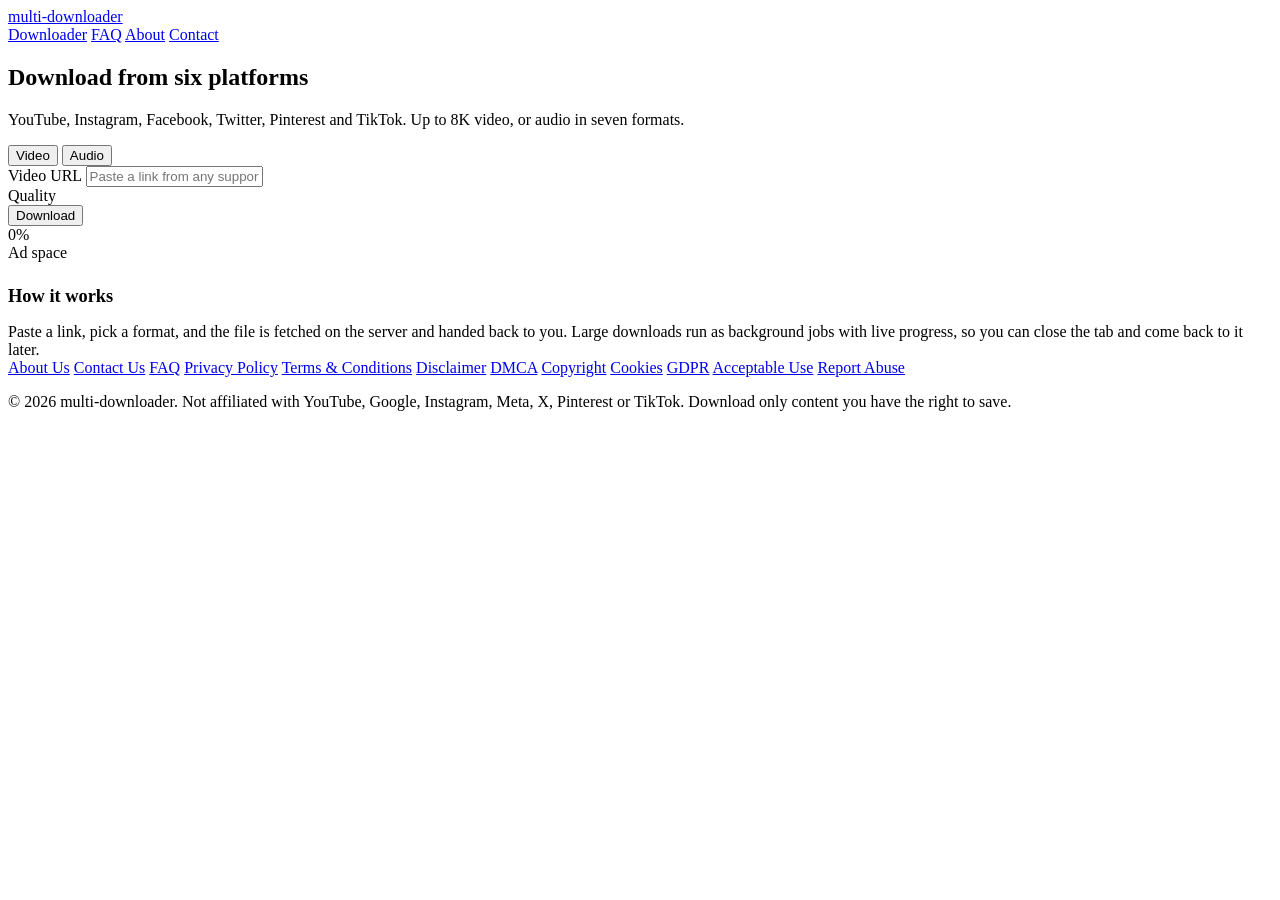
==== frontend/index.html @ e580024c "Add multi-platform frontend, nginx edge config, and download reliability fixes Frontend: - Platform-" ====
<!DOCTYPE html>
<html lang="en">
<head>
<meta charset="utf-8">
<meta name="viewport" content="width=device-width, initial-scale=1">
<title>Multi-Downloader — Fast Video &amp; Audio Downloads</title>
<meta name="description" content="Download video and audio from YouTube, Instagram, Facebook, Twitter, Pinterest and TikTok. Up to 8K, seven audio formats.">
<link rel="icon" href="/assets/favicon.ico">
<link rel="stylesheet" href="/assets/style.css">
</head>
<body>

<header class="site">
  <div class="inner">
    <a class="brand" href="/"><span class="dot"></span>multi-downloader</a>
    <nav class="site">
      <a href="/">Downloader</a>
      <a href="/faq.html">FAQ</a>
      <a href="/about.html">About</a>
      <a href="/contact.html">Contact</a>
    </nav>
  </div>
</header>

<main class="container">

  <section class="hero">
    <h1>Download from six platforms</h1>
    <p>YouTube, Instagram, Facebook, Twitter, Pinterest and TikTok. Up to 8K video, or audio in seven formats.</p>
  </section>

  <div class="platform-strip" id="platform-strip" aria-label="Supported platforms"></div>

  <div class="card">
    <div class="toggle" id="mode-toggle">
      <button type="button" data-mode="video" class="active">Video</button>
      <button type="button" data-mode="audio">Audio</button>
    </div>

    <div class="field">
      <label for="url">Video URL <span class="badge" id="platform-badge"></span></label>
      <input type="text" id="url" placeholder="Paste a link from any supported platform…" autocomplete="off" spellcheck="false">
    </div>

    <div class="notice" id="platform-note"></div>

    <div class="field">
      <label id="mode-label">Quality</label>
      <div class="quality-grid" id="options"></div>
    </div>

    <div class="extras" id="extras"></div>

    <button class="btn-primary" id="submit" type="button">Download</button>

    <div class="alert" id="alert"></div>

    <div class="progress-wrap" id="progress">
      <div class="progress-title" id="progress-title"></div>
      <div class="bar"><div class="fill" id="fill"></div></div>
      <div class="progress-meta">
        <span id="pct">0%</span>
        <span id="speed"></span>
        <span id="eta"></span>
      </div>
      <a class="download-link" id="download-link" style="display:none" href="#">Download file</a>
    </div>
  </div>

  <div class="ad-slot">Ad space</div>

  <div class="card" style="margin-top:24px">
    <h2 style="margin-top:0;font-size:1.15rem">How it works</h2>
    <p style="color:var(--muted);margin-bottom:0">
      Paste a link, pick a format, and the file is fetched on the server and handed
      back to you. Large downloads run as background jobs with live progress, so you
      can close the tab and come back to it later.
    </p>
  </div>

</main>

<footer class="site">
  <div class="container">
    <div class="links">
      <a href="/about.html">About Us</a>
      <a href="/contact.html">Contact Us</a>
      <a href="/faq.html">FAQ</a>
      <a href="/privacy.html">Privacy Policy</a>
      <a href="/terms.html">Terms &amp; Conditions</a>
      <a href="/disclaimer.html">Disclaimer</a>
      <a href="/dmca.html">DMCA</a>
      <a href="/copyright.html">Copyright</a>
      <a href="/cookies.html">Cookies</a>
      <a href="/gdpr.html">GDPR</a>
      <a href="/acceptable-use.html">Acceptable Use</a>
      <a href="/report-abuse.html">Report Abuse</a>
    </div>
    <p>&copy; 2026 multi-downloader. Not affiliated with YouTube, Google, Instagram, Meta, X, Pinterest or TikTok. Download only content you have the right to save.</p>
  </div>
</footer>

<script src="/assets/app.js"></script>
</body>
</html>
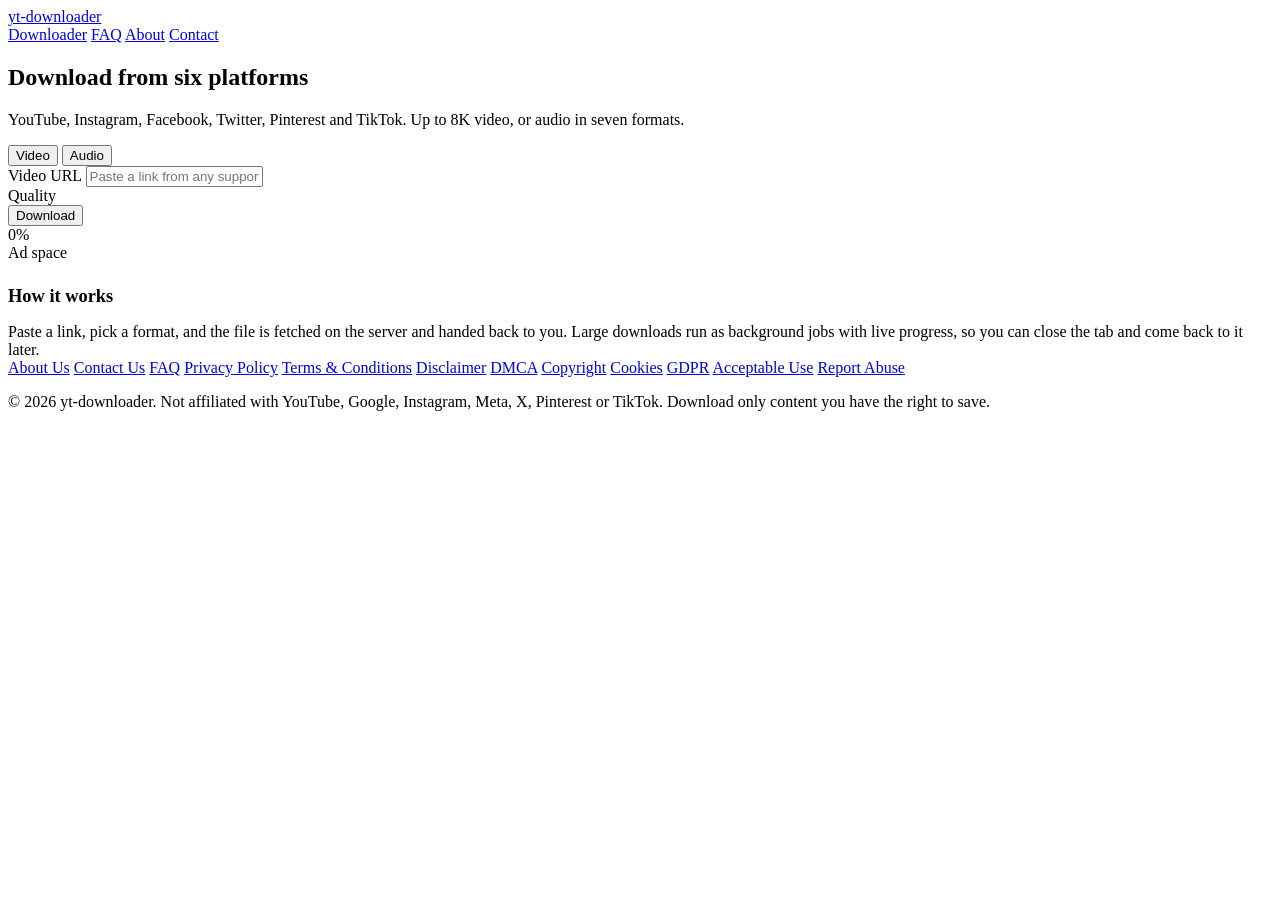
==== commit 42cd5dd1: "Rename to YT Downloader and add SEO essentials Naming: - Renamed the project from multi-downloader t" ====
--- a/frontend/index.html
+++ b/frontend/index.html
@@ -3,16 +3,36 @@
 <head>
 <meta charset="utf-8">
 <meta name="viewport" content="width=device-width, initial-scale=1">
-<title>Multi-Downloader — Fast Video &amp; Audio Downloads</title>
+<title>YT Downloader — Fast Video &amp; Audio Downloads</title>
 <meta name="description" content="Download video and audio from YouTube, Instagram, Facebook, Twitter, Pinterest and TikTok. Up to 8K, seven audio formats.">
+<meta name="theme-color" content="#111318">
+<link rel="canonical" href="https://example.com/">
+<meta property="og:type" content="website">
+<meta property="og:title" content="YT Downloader — Fast Video &amp; Audio Downloads">
+<meta property="og:description" content="Download video and audio from six platforms. Up to 8K, seven audio formats.">
+<meta property="og:url" content="https://example.com/">
+<meta name="twitter:card" content="summary_large_image">
+<meta name="twitter:title" content="YT Downloader — Fast Video &amp; Audio Downloads">
+<meta name="twitter:description" content="Download video and audio from six platforms. Up to 8K, seven audio formats.">
 <link rel="icon" href="/assets/favicon.ico">
 <link rel="stylesheet" href="/assets/style.css">
+<script type="application/ld+json">
+{
+  "@context": "https://schema.org",
+  "@type": "WebApplication",
+  "name": "YT Downloader",
+  "applicationCategory": "MultimediaApplication",
+  "operatingSystem": "Any",
+  "description": "Download video and audio from YouTube, Instagram, Facebook, Twitter, Pinterest and TikTok.",
+  "offers": { "@type": "Offer", "price": "0", "priceCurrency": "USD" }
+}
+</script>
 </head>
 <body>
 
 <header class="site">
   <div class="inner">
-    <a class="brand" href="/"><span class="dot"></span>multi-downloader</a>
+    <a class="brand" href="/"><span class="dot"></span>yt-downloader</a>
     <nav class="site">
       <a href="/">Downloader</a>
       <a href="/faq.html">FAQ</a>
@@ -96,7 +116,7 @@
       <a href="/acceptable-use.html">Acceptable Use</a>
       <a href="/report-abuse.html">Report Abuse</a>
     </div>
-    <p>&copy; 2026 multi-downloader. Not affiliated with YouTube, Google, Instagram, Meta, X, Pinterest or TikTok. Download only content you have the right to save.</p>
+    <p>&copy; 2026 yt-downloader. Not affiliated with YouTube, Google, Instagram, Meta, X, Pinterest or TikTok. Download only content you have the right to save.</p>
   </div>
 </footer>
 
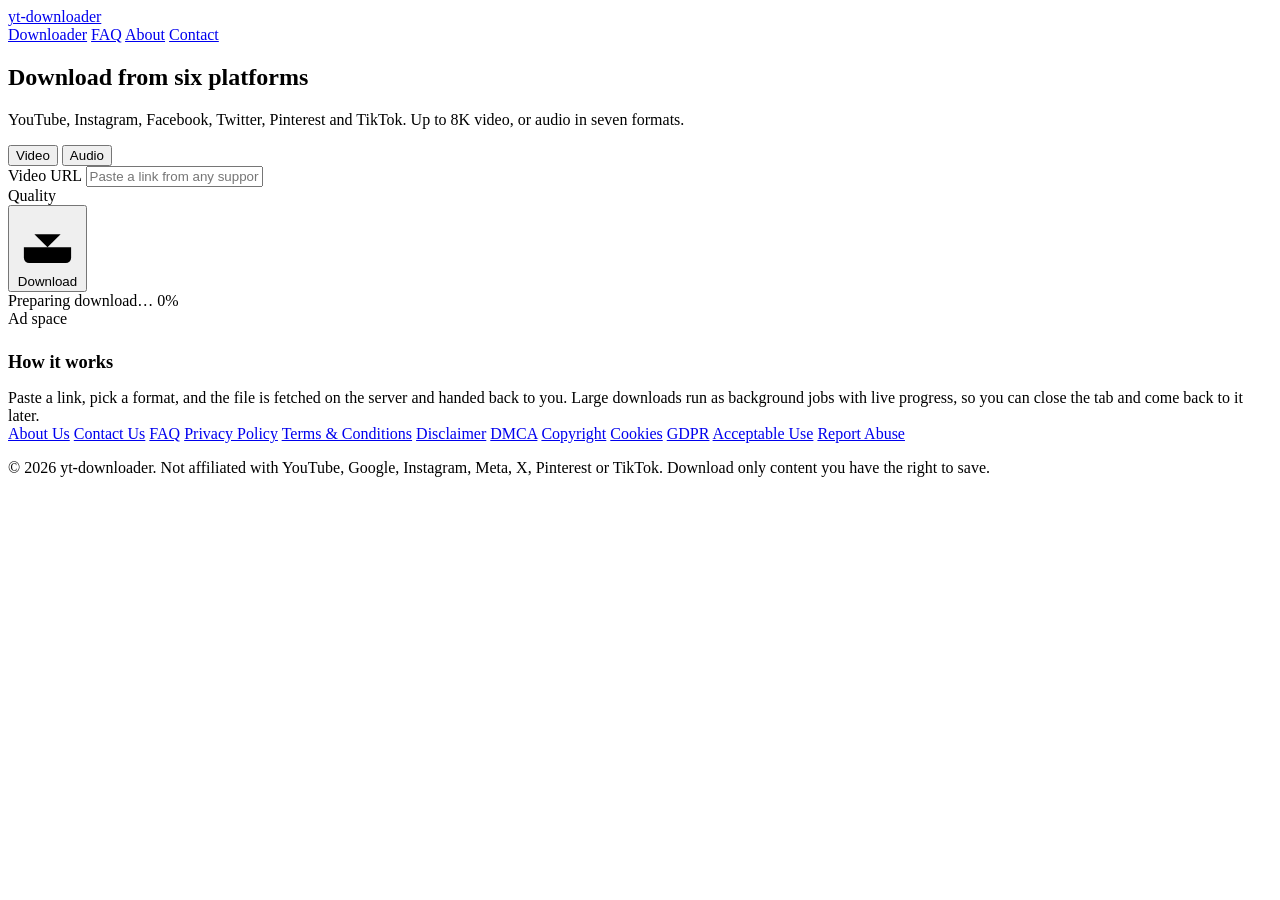
==== commit ee17e9d4: "Give the frontend a design system and rework the progress bar The UI worked but read as a wireframe:" ====
--- a/frontend/index.html
+++ b/frontend/index.html
@@ -45,7 +45,7 @@
 <main class="container">
 
   <section class="hero">
-    <h1>Download from six platforms</h1>
+    <h1>Download from <span class="grad">six platforms</span></h1>
     <p>YouTube, Instagram, Facebook, Twitter, Pinterest and TikTok. Up to 8K video, or audio in seven formats.</p>
   </section>
 
@@ -67,19 +67,29 @@
     <div class="field">
       <label id="mode-label">Quality</label>
       <div class="quality-grid" id="options"></div>
+      <div class="empty-state" id="empty-state" hidden>
+        <svg class="icon" viewBox="0 0 24 24" aria-hidden="true"><path d="M10 13a5 5 0 0 0 7.54.54l3-3a5 5 0 0 0-7.07-7.07l-1.72 1.71"/><path d="M14 11a5 5 0 0 0-7.54-.54l-3 3a5 5 0 0 0 7.07 7.07l1.71-1.71"/></svg>
+        <p>Paste a link above to choose a quality.</p>
+      </div>
     </div>
 
     <div class="extras" id="extras"></div>
 
-    <button class="btn-primary" id="submit" type="button">Download</button>
+    <button class="btn-primary" id="submit" type="button">
+      <svg class="icon" viewBox="0 0 24 24" aria-hidden="true"><path d="M21 15v4a2 2 0 0 1-2 2H5a2 2 0 0 1-2-2v-4"/><path d="M7 10l5 5 5-5"/><path d="M12 15V3"/></svg>
+      Download
+    </button>
 
     <div class="alert" id="alert"></div>
 
     <div class="progress-wrap" id="progress">
+      <div class="progress-head">
+        <span class="progress-status" id="progress-status">Preparing download…</span>
+        <span class="progress-pct" id="pct">0%</span>
+      </div>
       <div class="progress-title" id="progress-title"></div>
       <div class="bar"><div class="fill" id="fill"></div></div>
       <div class="progress-meta">
-        <span id="pct">0%</span>
         <span id="speed"></span>
         <span id="eta"></span>
       </div>
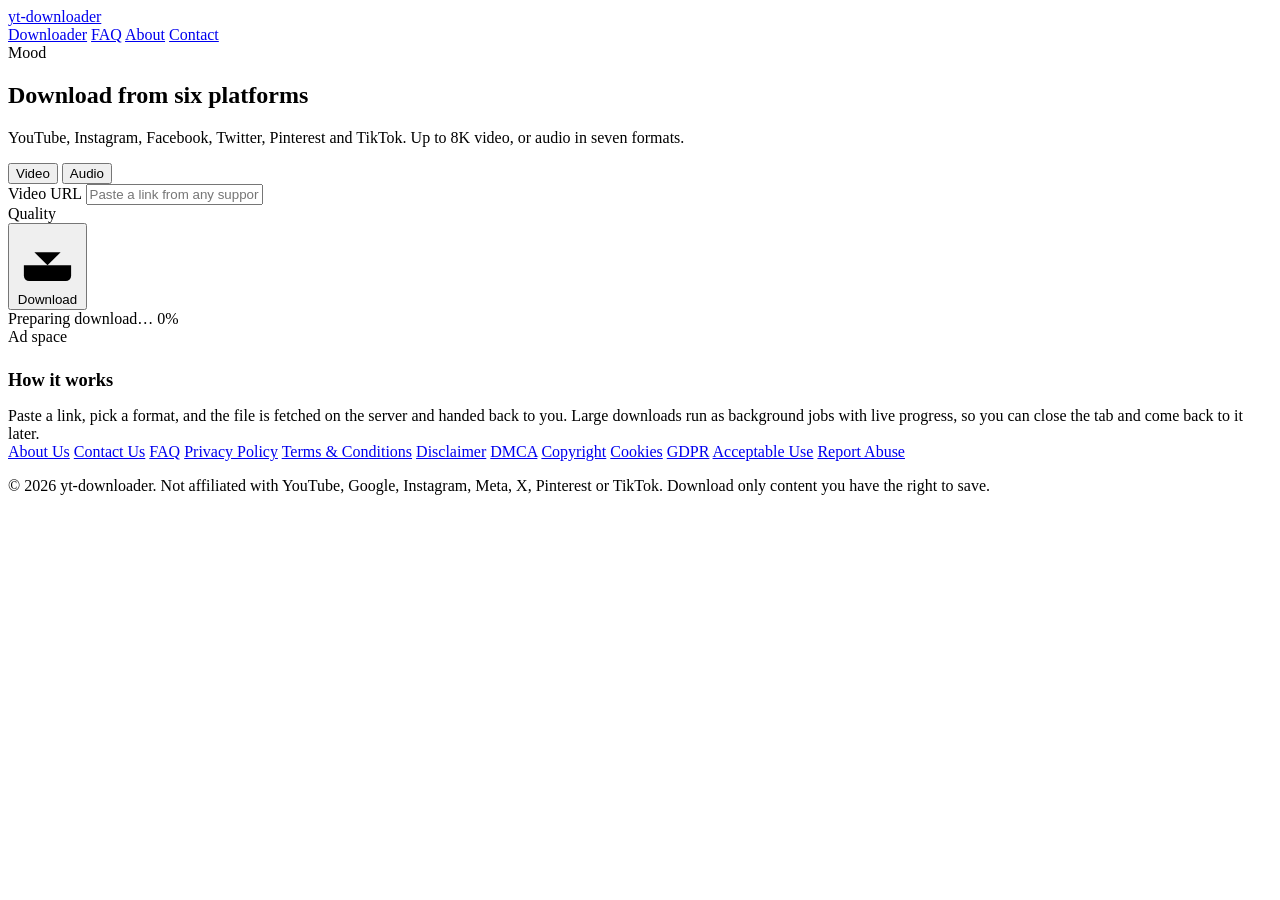
==== commit 1d9cb8b7: "Make the accent colour selectable across three palettes The accent was a single hardcoded sky blue. " ====
--- a/frontend/index.html
+++ b/frontend/index.html
@@ -16,6 +16,8 @@
 <meta name="twitter:description" content="Download video and audio from six platforms. Up to 8K, seven audio formats.">
 <link rel="icon" href="/assets/favicon.ico">
 <link rel="stylesheet" href="/assets/style.css">
+<script>/* palette before first paint, so there is no flash of the wrong accent */try{var t=localStorage.getItem("ytdl-accent");if(t==="serenity"||t==="cerulean"||t==="tiffany"){document.documentElement.setAttribute("data-theme",t);}}catch(e){}</script>
+<script src="/assets/theme.js" defer></script>
 <script type="application/ld+json">
 {
   "@context": "https://schema.org",
@@ -39,6 +41,10 @@
       <a href="/about.html">About</a>
       <a href="/contact.html">Contact</a>
     </nav>
+    <div class="mood" data-mood>
+      <span class="mood-label">Mood</span>
+      <div class="mood-swatches" role="group" aria-label="Accent colour"></div>
+    </div>
   </div>
 </header>
 
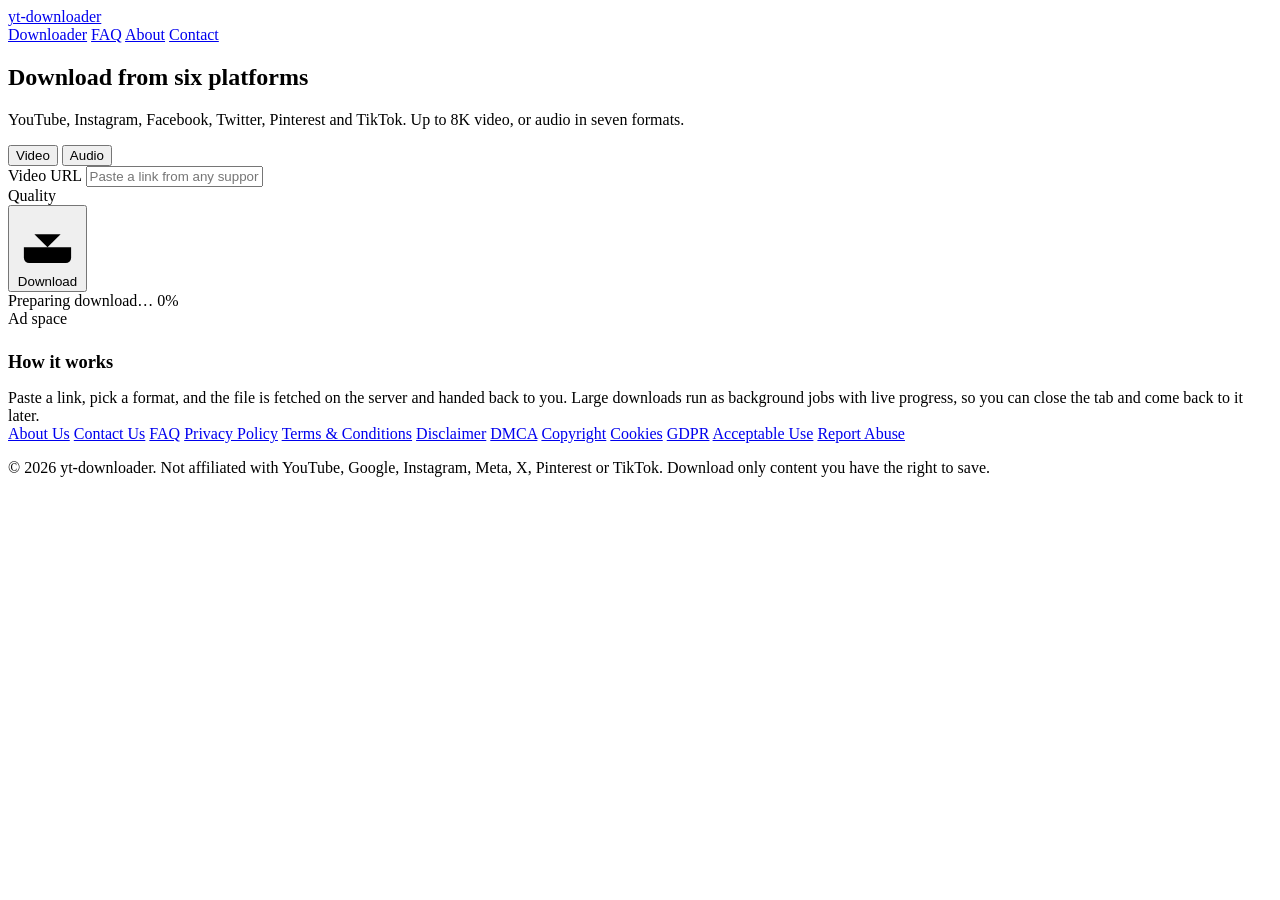
==== commit 32e31f10: "Move the accent picker to the footer and add a light/dark toggle The accent switcher was a segmented" ====
--- a/frontend/index.html
+++ b/frontend/index.html
@@ -16,7 +16,7 @@
 <meta name="twitter:description" content="Download video and audio from six platforms. Up to 8K, seven audio formats.">
 <link rel="icon" href="/assets/favicon.ico">
 <link rel="stylesheet" href="/assets/style.css">
-<script>/* palette before first paint, so there is no flash of the wrong accent */try{var t=localStorage.getItem("ytdl-accent");if(t==="serenity"||t==="cerulean"||t==="tiffany"){document.documentElement.setAttribute("data-theme",t);}}catch(e){}</script>
+<script>/* appearance before first paint, so there is no flash of the wrong accent or mode */try{var t=localStorage.getItem("ytdl-accent");if(t==="serenity"||t==="cerulean"||t==="tiffany"){document.documentElement.setAttribute("data-theme",t);}var m=localStorage.getItem("ytdl-mode");if(m!=="dark"&&m!=="light"){m=window.matchMedia&&window.matchMedia("(prefers-color-scheme: light)").matches?"light":"dark";}document.documentElement.setAttribute("data-mode",m);}catch(e){}</script>
 <script src="/assets/theme.js" defer></script>
 <script type="application/ld+json">
 {
@@ -41,10 +41,7 @@
       <a href="/about.html">About</a>
       <a href="/contact.html">Contact</a>
     </nav>
-    <div class="mood" data-mood>
-      <span class="mood-label">Mood</span>
-      <div class="mood-swatches" role="group" aria-label="Accent colour"></div>
-    </div>
+    <div class="mode-mount" data-mode-mount></div>
   </div>
 </header>
 
@@ -118,6 +115,9 @@
 
 <footer class="site">
   <div class="container">
+    <div class="mood" data-mood>
+      <div class="mood-options" data-mood-options></div>
+    </div>
     <div class="links">
       <a href="/about.html">About Us</a>
       <a href="/contact.html">Contact Us</a>
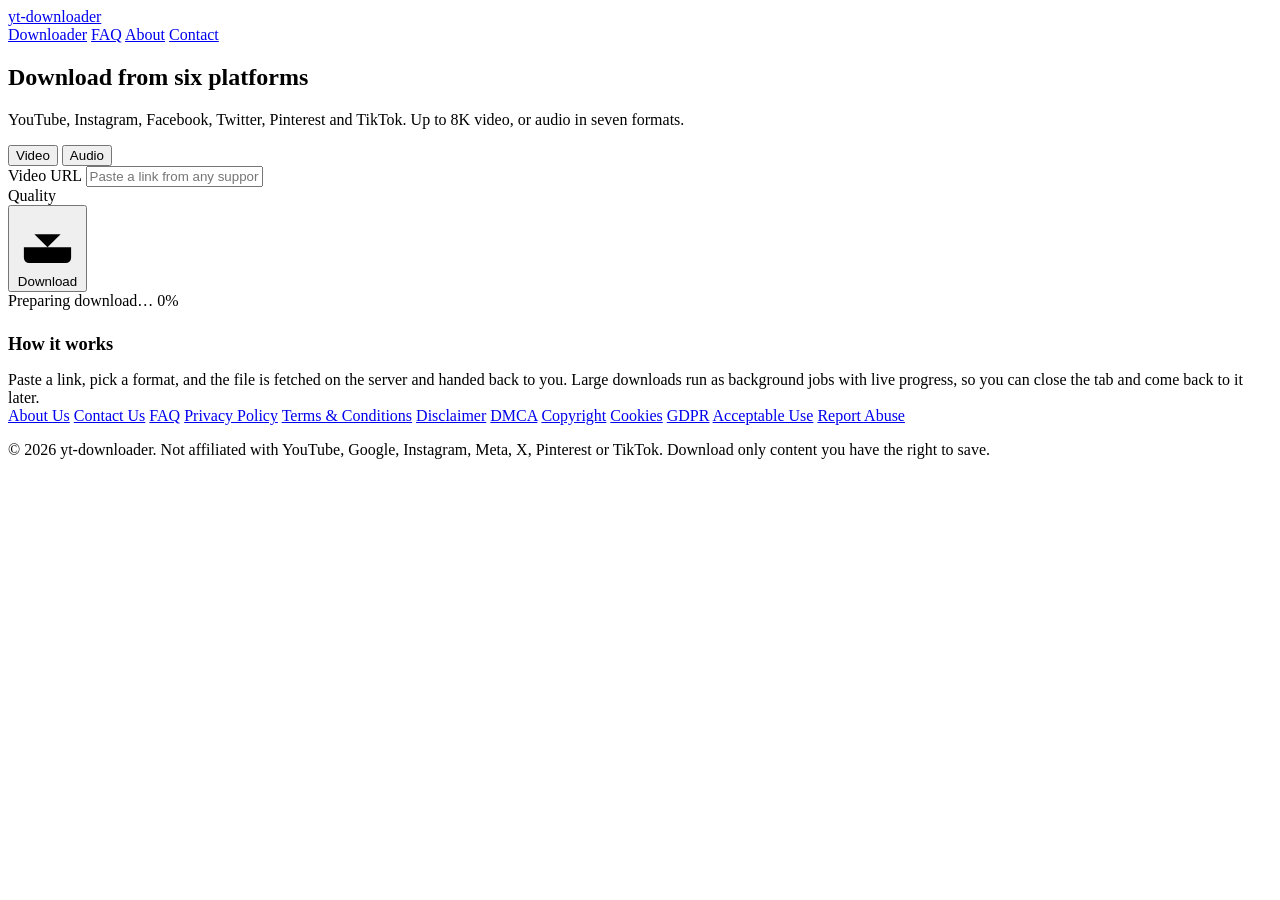
==== commit 13abc583: "Remove the ad space placeholder The dashed "Ad space" box sat between the downloader card and the "H" ====
--- a/frontend/index.html
+++ b/frontend/index.html
@@ -100,8 +100,6 @@
     </div>
   </div>
 
-  <div class="ad-slot">Ad space</div>
-
   <div class="card" style="margin-top:24px">
     <h2 style="margin-top:0;font-size:1.15rem">How it works</h2>
     <p style="color:var(--muted);margin-bottom:0">
